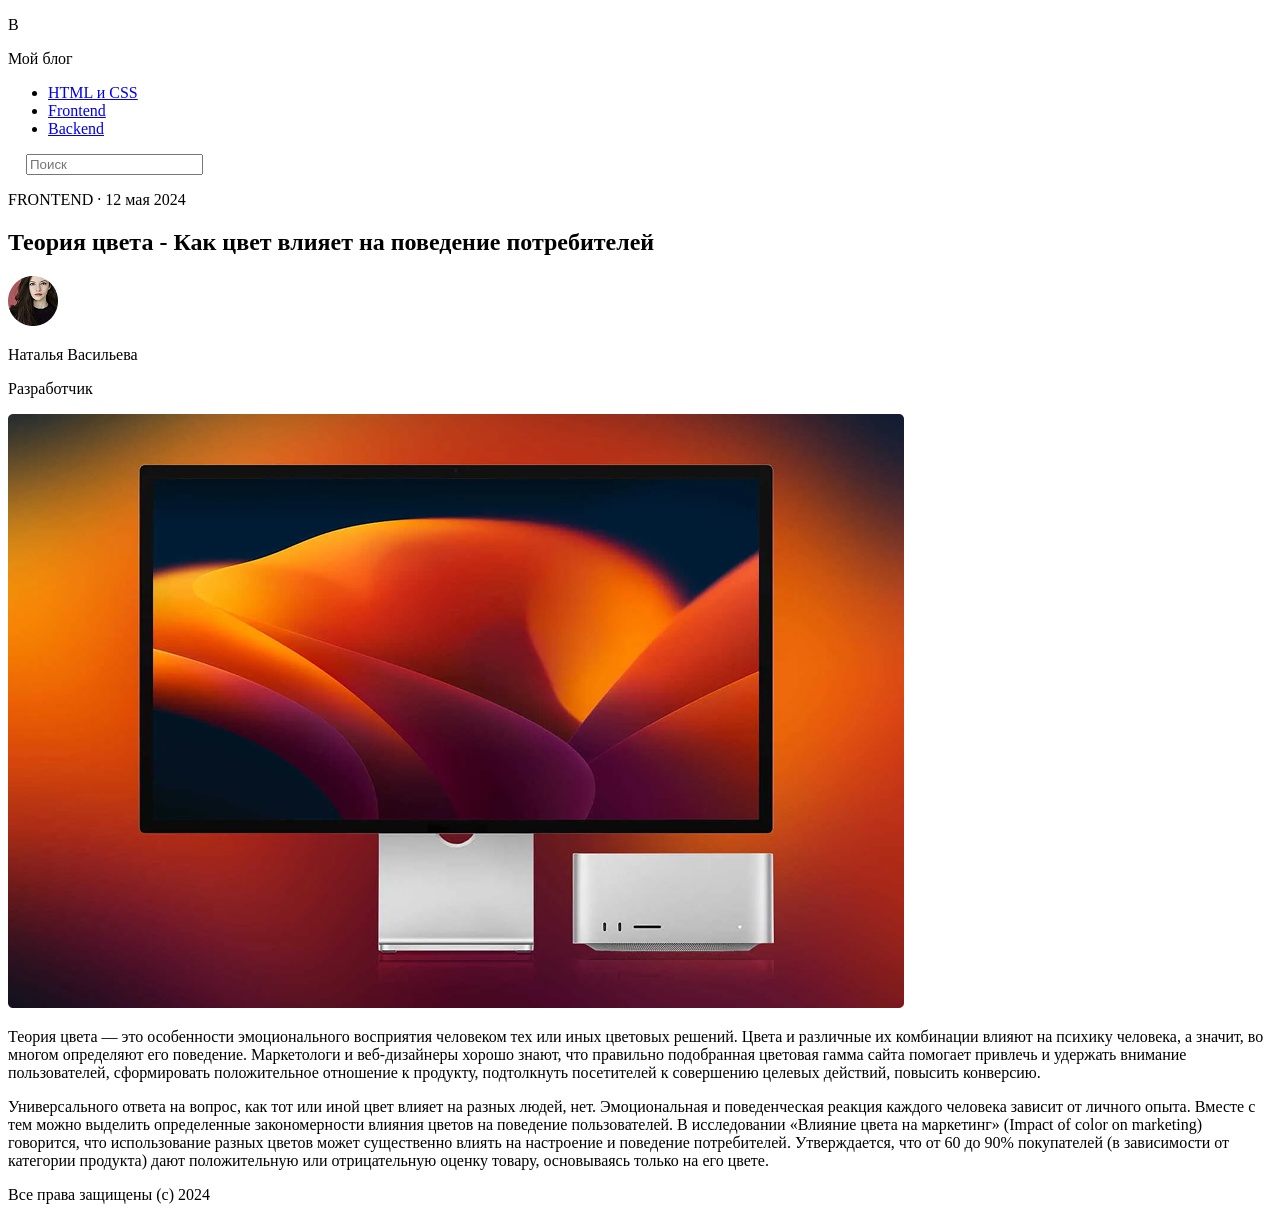
==== HTML_CSS/1-Blog/index.html @ 7f28cd7a "Implemented the markup of the blog page." ====
<!DOCTYPE html>
<html lang="ru">
<head>
    <meta charset="UTF-8">
    <meta name="viewport" content="width=device-width, initial-scale=1.0">
    <title>Blog</title>
</head>
<body>
    <header class="header">
        <section class="header__logo">
            <p>B</p>
            <p>Мой блог</p>
        </section>
        <nav class="header__nav">
            <ul class="header__nav-list">
                <li class="header__nav-item"><a class="header__nav-link" href="#">HTML и CSS</a></li>
                <li class="header__nav-item"><a class="header__nav-link" href="#">Frontend</a></li>
                <li class="header__nav-item"><a class="header__nav-link" href="#">Backend</a></li>
            </ul>
            <section class="search">
                <svg width="14" height="14" viewBox="0 0 14 14" fill="none" xmlns="http://www.w3.org/2000/svg">
                    <g opacity="0.1" clip-path="url(#clip0_2_4373)">
                        <path
                            d="M6.41667 11.0833C8.994 11.0833 11.0833 8.994 11.0833 6.41667C11.0833 3.83934 8.994 1.75 6.41667 1.75C3.83934 1.75 1.75 3.83934 1.75 6.41667C1.75 8.994 3.83934 11.0833 6.41667 11.0833Z"
                            stroke="white" stroke-width="2" stroke-linecap="round" stroke-linejoin="round" />
                        <path d="M12.25 12.25L9.71249 9.71246" stroke="white" stroke-width="2" stroke-linecap="round"
                            stroke-linejoin="round" />
                    </g>
                    <defs>
                        <clipPath id="clip0_2_4373">
                            <rect width="14" height="14" fill="white" />
                        </clipPath>
                    </defs>
                </svg>
                <input type="text" placeholder="Поиск" required />
            </section>
        </nav>
    </header>
    <main class="main">
        <section class="main__category">
            <p>FRONTEND &middot; 12 мая 2024</p>
        </section>
        <section class="main__content">
            <h1 class="main__content-title">Теория цвета - Как цвет влияет на поведение потребителей</h1>
            <section class="main__content-author">
                <img src="./images/author.png" alt="Аватар автора поста" />
                <seciton class="main__content-author">
                    <p class="main__content-author-name">Наталья Васильева</p>
                    <p class="main__content-author-position">Разработчик</p>
                </seciton>
            </section>
            <section class="main__content-post">
                <img src="./images/post_img.png" alt="Картинка с монитором Mac" class="main__content-post-image" />
                <section class="main__content-post-text">
                    <p>
                        Теория цвета — это особенности эмоционального восприятия человеком тех или иных цветовых решений. Цвета и различные их
                        комбинации влияют на психику человека, а значит, во многом определяют его поведение. Маркетологи и веб-дизайнеры хорошо
                        знают, что правильно подобранная цветовая гамма сайта помогает привлечь и удержать внимание пользователей, сформировать
                        положительное отношение к продукту, подтолкнуть посетителей к совершению целевых действий, повысить конверсию.
                    </p>
                    <p>
                        Универсального ответа на вопрос, как тот или иной цвет влияет на разных людей, нет. Эмоциональная и поведенческая
                        реакция каждого человека зависит от личного опыта. Вместе с тем можно выделить определенные закономерности влияния
                        цветов на поведение пользователей.
                        
                        В исследовании «Влияние цвета на маркетинг» (Impact of color on marketing) говорится, что использование разных цветов
                        может существенно влиять на настроение и поведение потребителей. Утверждается, что от 60 до 90% покупателей (в
                        зависимости от категории продукта) дают положительную или отрицательную оценку товару, основываясь только на его цвете.
                    </p>
                </section>
            </section>
        </section>
    </main>
    <footer class="footer">
        <p>Все права защищены (c) 2024</p>
    </footer>
</body>
</html>
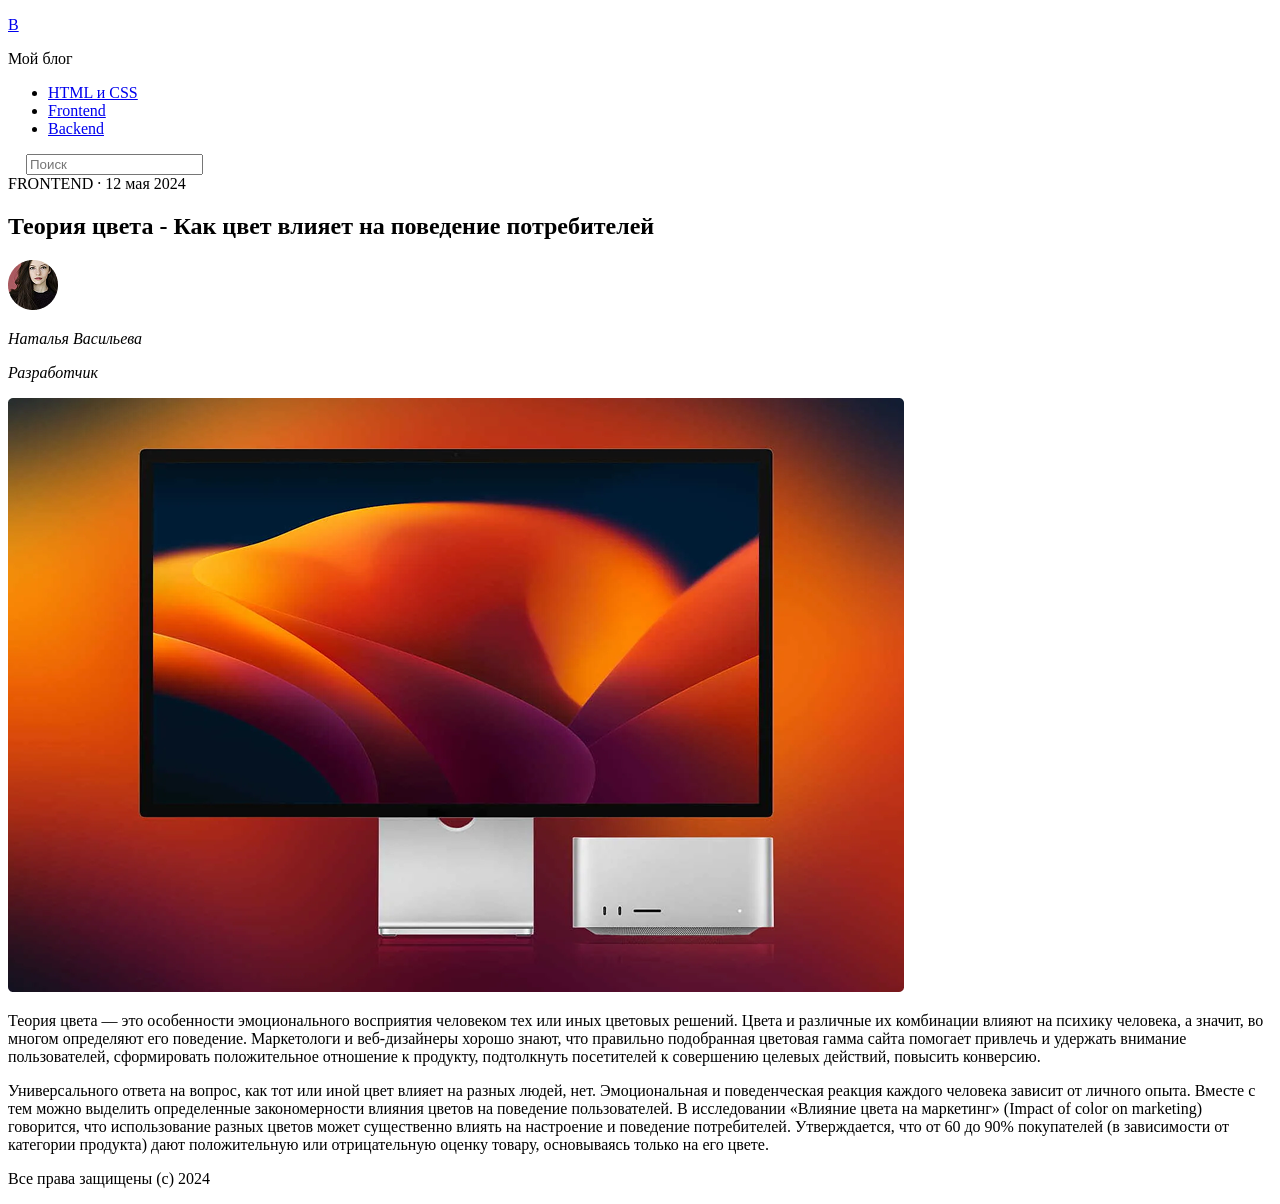
==== commit 488de63f: "Improved semantics" ====
--- a/HTML_CSS/1-Blog/index.html
+++ b/HTML_CSS/1-Blog/index.html
@@ -8,7 +8,9 @@
 <body>
     <header class="header">
         <section class="header__logo">
-            <p>B</p>
+            <a href="#">
+                <p>B</p>
+            </a>
             <p>Мой блог</p>
         </section>
         <nav class="header__nav">
@@ -18,36 +20,38 @@
                 <li class="header__nav-item"><a class="header__nav-link" href="#">Backend</a></li>
             </ul>
             <section class="search">
-                <svg width="14" height="14" viewBox="0 0 14 14" fill="none" xmlns="http://www.w3.org/2000/svg">
-                    <g opacity="0.1" clip-path="url(#clip0_2_4373)">
-                        <path
-                            d="M6.41667 11.0833C8.994 11.0833 11.0833 8.994 11.0833 6.41667C11.0833 3.83934 8.994 1.75 6.41667 1.75C3.83934 1.75 1.75 3.83934 1.75 6.41667C1.75 8.994 3.83934 11.0833 6.41667 11.0833Z"
-                            stroke="white" stroke-width="2" stroke-linecap="round" stroke-linejoin="round" />
-                        <path d="M12.25 12.25L9.71249 9.71246" stroke="white" stroke-width="2" stroke-linecap="round"
-                            stroke-linejoin="round" />
-                    </g>
-                    <defs>
-                        <clipPath id="clip0_2_4373">
-                            <rect width="14" height="14" fill="white" />
-                        </clipPath>
-                    </defs>
-                </svg>
-                <input type="text" placeholder="Поиск" required />
+                <form class="search__form">
+                    <svg width="14" height="14" viewBox="0 0 14 14" fill="none" xmlns="http://www.w3.org/2000/svg">
+                        <g opacity="0.1" clip-path="url(#clip0_2_4373)">
+                            <path
+                                d="M6.41667 11.0833C8.994 11.0833 11.0833 8.994 11.0833 6.41667C11.0833 3.83934 8.994 1.75 6.41667 1.75C3.83934 1.75 1.75 3.83934 1.75 6.41667C1.75 8.994 3.83934 11.0833 6.41667 11.0833Z"
+                                stroke="white" stroke-width="2" stroke-linecap="round" stroke-linejoin="round" />
+                            <path d="M12.25 12.25L9.71249 9.71246" stroke="white" stroke-width="2" stroke-linecap="round"
+                                stroke-linejoin="round" />
+                        </g>
+                        <defs>
+                            <clipPath id="clip0_2_4373">
+                                <rect width="14" height="14" fill="white" />
+                            </clipPath>
+                        </defs>
+                    </svg>
+                    <input type="text" placeholder="Поиск" required />
+                </form>
             </section>
         </nav>
     </header>
     <main class="main">
         <section class="main__category">
-            <p>FRONTEND &middot; 12 мая 2024</p>
+            <section>FRONTEND &middot; <time datetime="2024-05-12">12 мая 2024</time></section>
         </section>
-        <section class="main__content">
+        <article class="main__content">
             <h1 class="main__content-title">Теория цвета - Как цвет влияет на поведение потребителей</h1>
             <section class="main__content-author">
                 <img src="./images/author.png" alt="Аватар автора поста" />
-                <seciton class="main__content-author">
+                <address class="main__content-author">
                     <p class="main__content-author-name">Наталья Васильева</p>
                     <p class="main__content-author-position">Разработчик</p>
-                </seciton>
+                </address>
             </section>
             <section class="main__content-post">
                 <img src="./images/post_img.png" alt="Картинка с монитором Mac" class="main__content-post-image" />
@@ -69,7 +73,7 @@
                     </p>
                 </section>
             </section>
-        </section>
+        </article>
     </main>
     <footer class="footer">
         <p>Все права защищены (c) 2024</p>
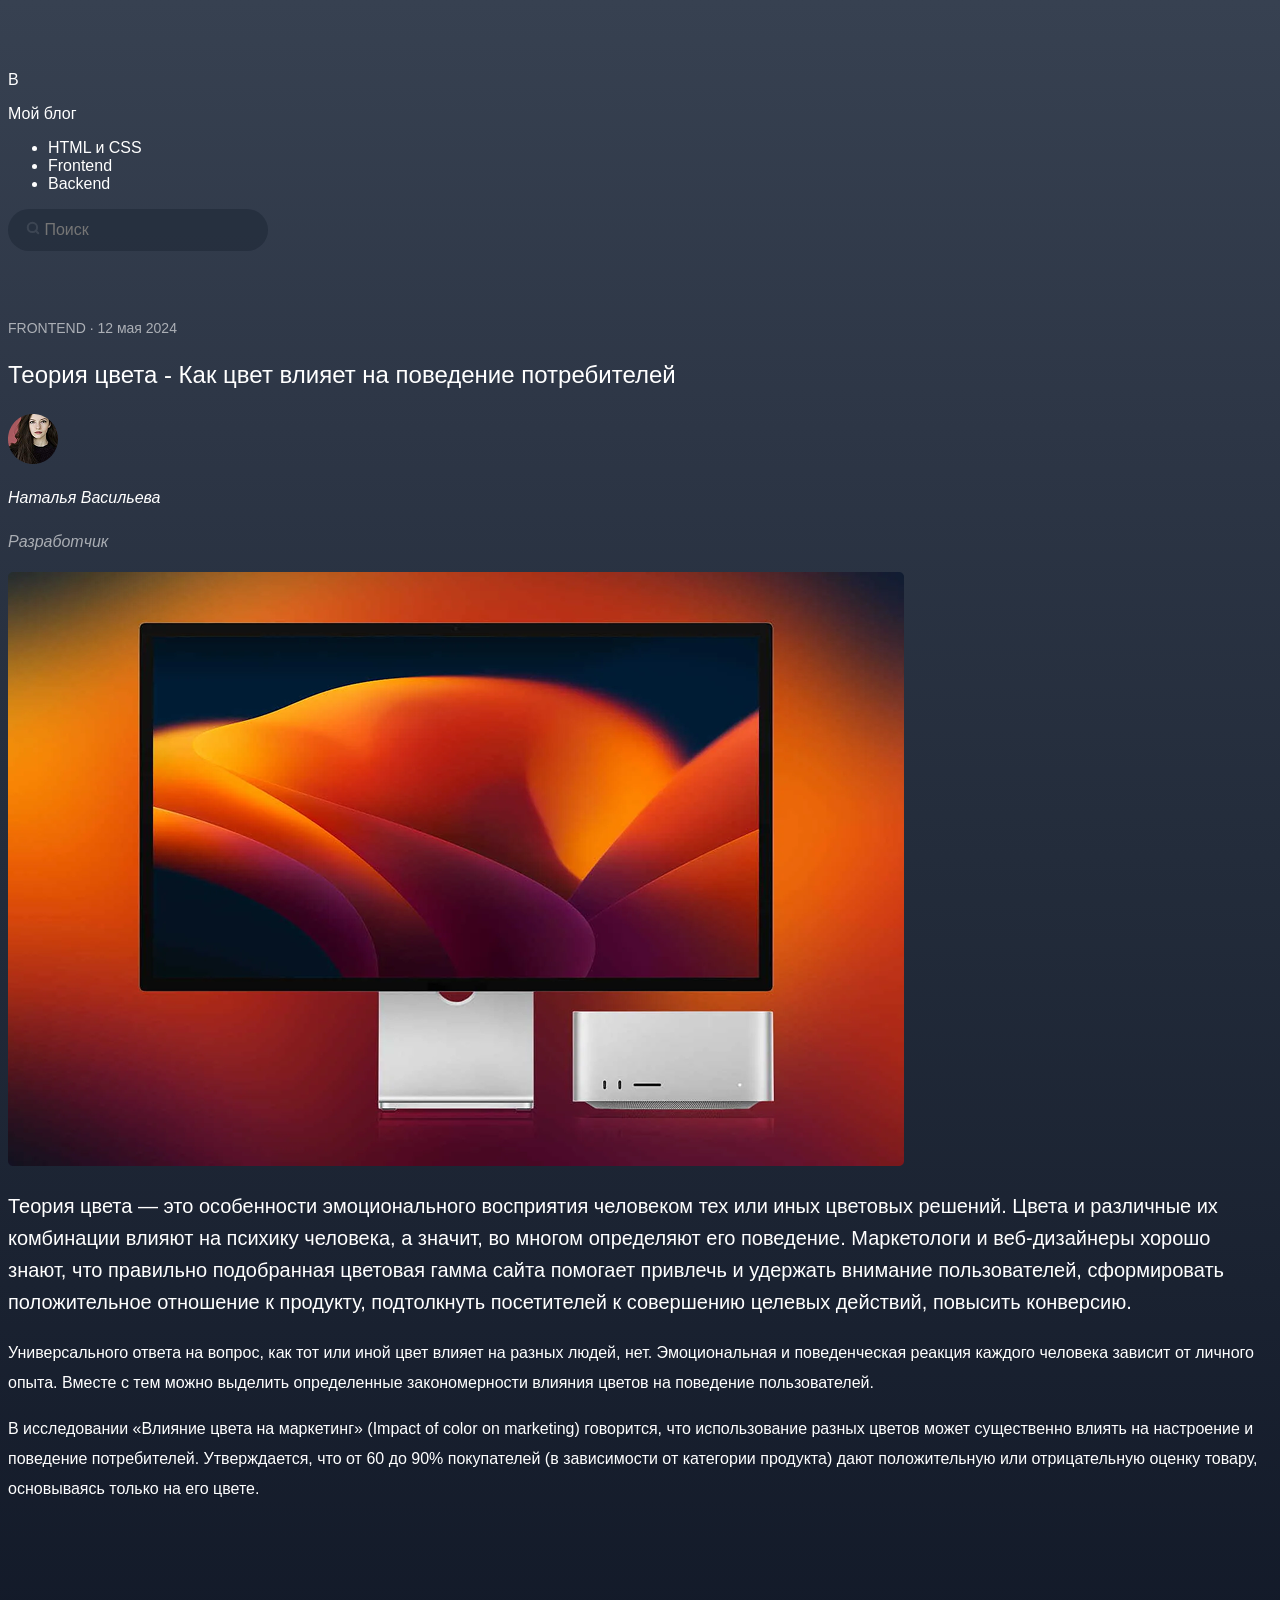
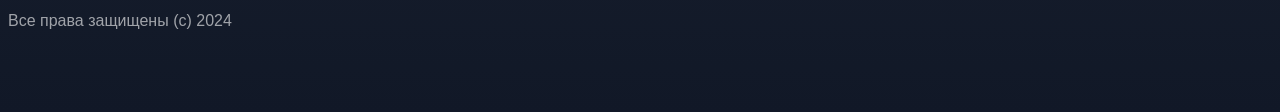
==== commit c8e462fa: "background, text color, font size" ====
--- a/HTML_CSS/1-Blog/index.html
+++ b/HTML_CSS/1-Blog/index.html
@@ -4,14 +4,15 @@
     <meta charset="UTF-8">
     <meta name="viewport" content="width=device-width, initial-scale=1.0">
     <title>Blog</title>
+    <link rel="stylesheet" href="style.css">
 </head>
 <body>
     <header class="header">
         <section class="header__logo">
             <a href="#">
-                <p>B</p>
+                <p class="header__logo-text">B</p>
+                <p class="header__logo-title">Мой блог</p>
             </a>
-            <p>Мой блог</p>
         </section>
         <nav class="header__nav">
             <ul class="header__nav-list">
@@ -42,7 +43,11 @@
     </header>
     <main class="main">
         <section class="main__category">
-            <section>FRONTEND &middot; <time datetime="2024-05-12">12 мая 2024</time></section>
+            <section>
+                <p class="main__category-title">
+                    FRONTEND &middot; <time datetime="2024-05-12">12 мая 2024</time>
+                </p>
+            </section>
         </section>
         <article class="main__content">
             <h1 class="main__content-title">Теория цвета - Как цвет влияет на поведение потребителей</h1>
@@ -66,7 +71,8 @@
                         Универсального ответа на вопрос, как тот или иной цвет влияет на разных людей, нет. Эмоциональная и поведенческая
                         реакция каждого человека зависит от личного опыта. Вместе с тем можно выделить определенные закономерности влияния
                         цветов на поведение пользователей.
-                        
+                    </p>
+                    <p>    
                         В исследовании «Влияние цвета на маркетинг» (Impact of color on marketing) говорится, что использование разных цветов
                         может существенно влиять на настроение и поведение потребителей. Утверждается, что от 60 до 90% покупателей (в
                         зависимости от категории продукта) дают положительную или отрицательную оценку товару, основываясь только на его цвете.
--- a/HTML_CSS/1-Blog/style.css
+++ b/HTML_CSS/1-Blog/style.css
@@ -0,0 +1,75 @@
+* {
+    color: #FFFFFF;
+    font-family: 'Roboto', sans-serif;
+    font-size: 16px;
+}
+
+body {
+    background-image: linear-gradient(to bottom, #374151, #2d3646, #232c3b, #1a2231, #111827);
+}
+
+.header {
+    margin-top: 71px;
+    margin-bottom: 69px;
+}
+
+.header a {
+    text-decoration: none;
+}
+
+.search {
+    max-width: 224px;
+    width: 100%;
+    border-radius: 30px;
+    background-color: rgba(31, 41, 55, 0.6);
+    padding: 0 18px;
+    
+}
+
+.search input {
+    color: rgba(255, 255, 255, 0.6);
+    background-color: transparent;
+    border: 0;
+    padding: 12px 0;
+    outline: none;
+}
+
+.main__category-title, .main__category-title time {
+    color: rgba(255, 255, 255, 0.6);
+    font-size: 14px;
+}
+
+.main__content-title {
+    font-size: 24px;
+    line-height: 1.583;
+    font-weight: 400;
+}
+
+.main__content-author-name,
+.main__content-author-position {
+    line-height: 1.75;
+}
+
+.main__content-author-position {
+    color: rgba(255, 255, 255, 0.6);
+}
+
+.main__content-post {
+    margin-bottom: 103px;
+}
+
+.main__content-post-text p {
+    font-size: 16px;
+    line-height: 1.875;
+}
+
+.main__content-post-text p:nth-child(1) {
+    font-size: 20px;
+    line-height: 1.6;
+}
+
+.footer p {
+    line-height: 1.75;
+    color: rgba(255, 255, 255, 0.6);
+    margin-bottom: 77px;
+}
